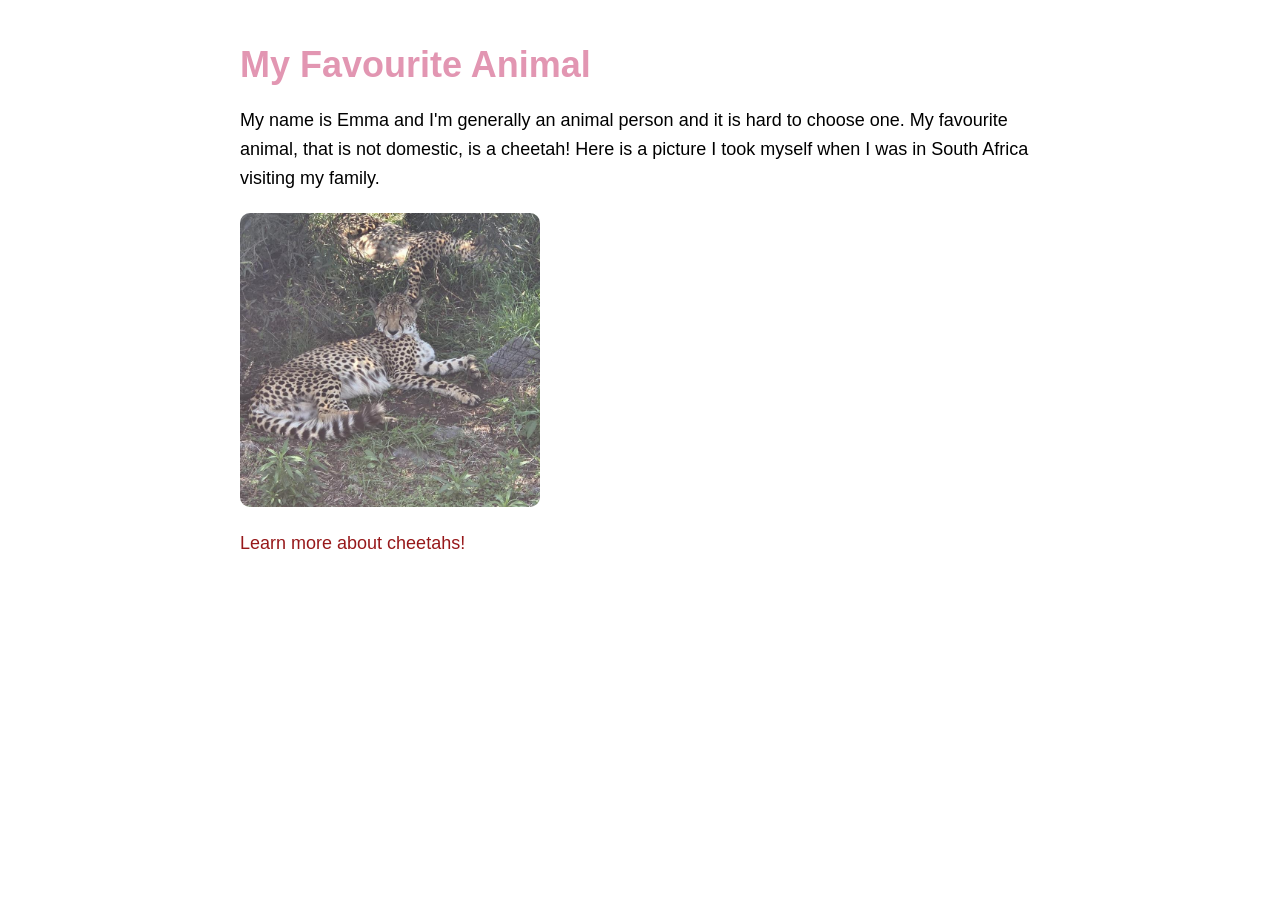
==== WS01_HTML_basics/index.html @ 95ce1300 "Commit changes" ====
<!DOCTYPE html>
<html lang="en">
<head>
    <meta charset="UTF-8">
    <meta name="viewport" content="width=device-width, initial-scale=1.0">
    <title>My Favourite Animal</title>

    <link rel="stylesheet" href="styles.css">

</head>

<body>

    <h1>My Favourite Animal</h1>

    <p>
        My name is Emma and I'm generally an animal person and it is hard to choose one. My favourite animal, that is not domestic, is a cheetah!
        Here is a picture I took myself when I was in South Africa visiting my family.
    </p>

    <img src="Pictures/pic_of_cheetah.png" alt="A picture of a cheetah" width="300">

    <p>
        <a href="https://en.wikipedia.org/wiki/Cheetah" target="_blank">
            Learn more about cheetahs!
        </a>
    </p>

</body>
</html>
---- WS01_HTML_basics/styles.css ----
body {

    font-family: Arial, sans-serif;
    
    max-width: 800px;
    
    margin: 0 auto;
    
    padding: 20px;
}

h1 {
    color: #E296B2; 
    font-size: 36px; 
    margin-bottom: 20px; 
}


p {
    font-size: 18px; 
    line-height: 1.6; 
    margin-bottom: 20px; 
}

img {
    max-width: 100%; 
    border-radius: 10px;
}
   
a {
    color: #97181A; 
    text-decoration: none; 
}

a:hover {
    text-decoration: underline; 
}
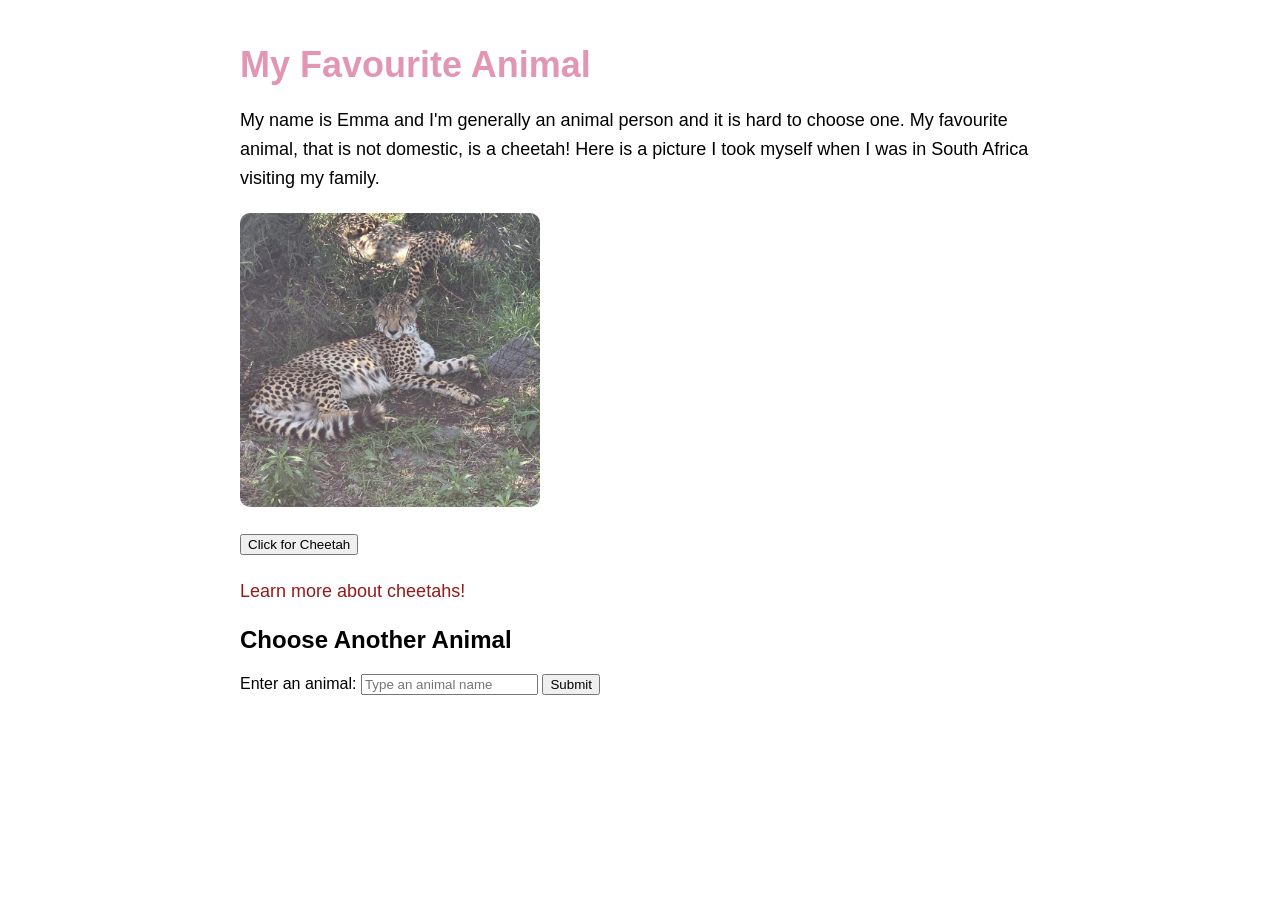
==== commit 7c5888aa: "workshop 3" ====
--- a/WS01_HTML_basics/index.html
+++ b/WS01_HTML_basics/index.html
@@ -6,12 +6,11 @@
     <title>My Favourite Animal</title>
 
     <link rel="stylesheet" href="styles.css">
-
+    <script src="animal.js" defer></script>
 </head>
 
 <body>
-
-    <h1>My Favourite Animal</h1>
+    <h1 id="animalTitle">My Favourite Animal</h1>
 
     <p>
         My name is Emma and I'm generally an animal person and it is hard to choose one. My favourite animal, that is not domestic, is a cheetah!
@@ -20,11 +19,22 @@
 
     <img src="Pictures/pic_of_cheetah.png" alt="A picture of a cheetah" width="300">
 
+    <p><button id="animalButton">Click for Cheetah </button></p>
+    
     <p>
         <a href="https://en.wikipedia.org/wiki/Cheetah" target="_blank">
             Learn more about cheetahs!
         </a>
     </p>
 
+    <h2>Choose Another Animal</h2>
+
+        <form id="animalForm">
+            <label for="animalInput">Enter an animal:</label>
+            <input id="animalInput" type="text" placeholder="Type an animal name">
+            <button type="submit">Submit</button>
+        </form>
+        <p id="animalOutput"></p>
+
 </body>
 </html>
